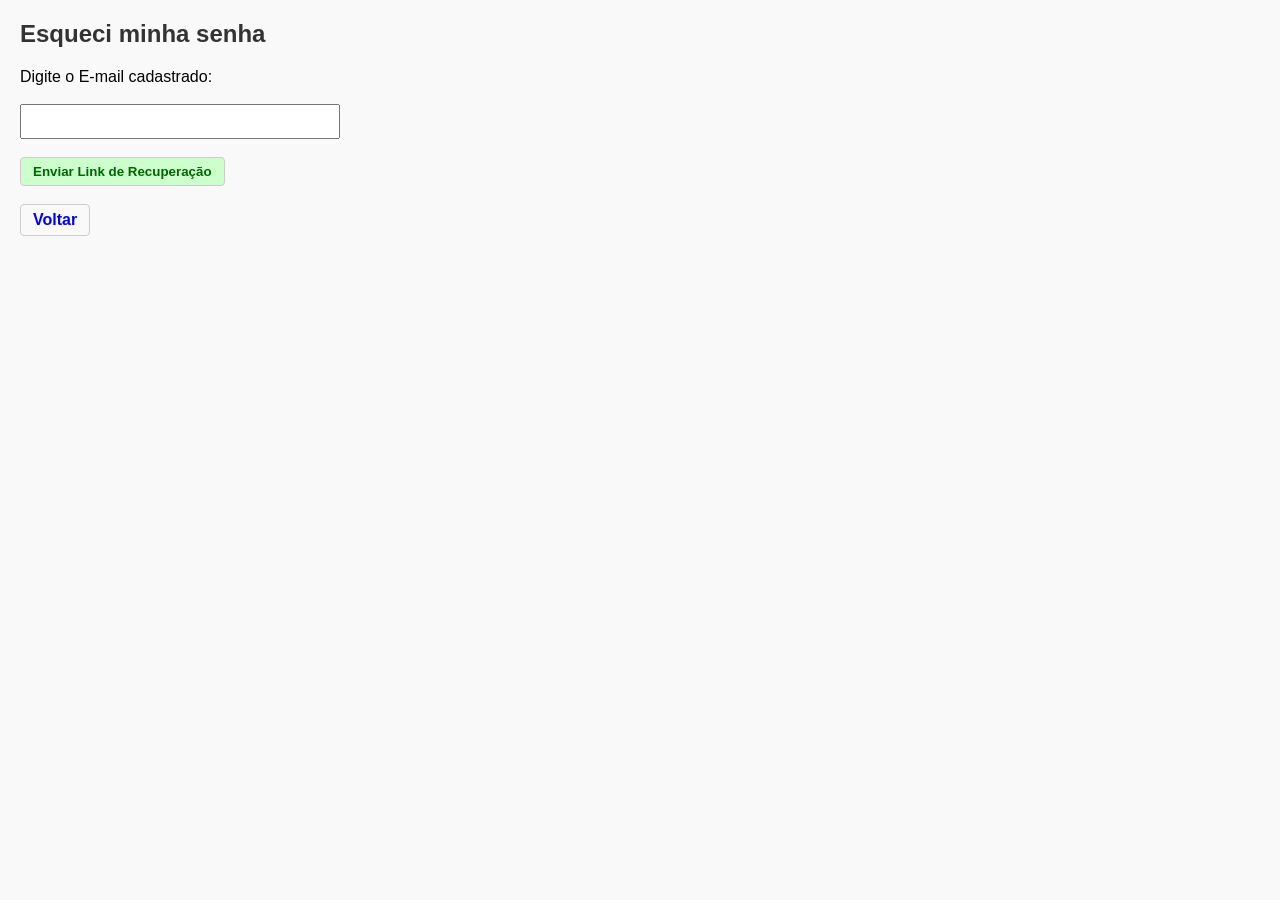
==== Pharmaceutical_System/src/main/webapp/esqueciSenha.html @ 00a546d7 "Commit: Recuperação de Senha implementada (não testado com SQL)" ====
<!DOCTYPE html>
<html>
<head>
    <meta charset="UTF-8">
    <title>Recuperar Senha</title>
    <link rel="stylesheet" type="text/css" href="css/style.css">
</head>
<body>
    <h2>Esqueci minha senha</h2>
    
    <form action="EsqueciSenhaServlet" method="POST">
        <label for="email">Digite o E-mail cadastrado:</label><br><br>
        <input type="email" id="email" name="email" required style="padding: 8px; width: 300px;"><br><br>
        
        <button type="submit" class="btn btn-ativar">Enviar Link de Recuperação</button>
    </form>
    
    <br>
    <a href="index.html" class="btn">Voltar</a>
</body>
</html>
---- Pharmaceutical_System/src/main/webapp/css/style.css ----
/* src/main/webapp/css/style.css */

body { 
    font-family: Arial, sans-serif; 
    margin: 20px; 
    background-color: #f9f9f9;
}

h2 {
    color: #333;
}

table { 
    border-collapse: collapse; 
    width: 80%; 
    margin-top: 10px; 
    background-color: white;
    box-shadow: 0 0 10px rgba(0,0,0,0.1);
}

th, td { 
    border: 1px solid #ddd; 
    padding: 12px; 
    text-align: left; 
}

th { 
    background-color: #4CAF50; 
    color: white;
}

.ativo { 
    color: green; 
    font-weight: bold; 
}

.inativo { 
    color: red; 
    font-weight: bold; 
}

.btn { 
    padding: 6px 12px; 
    text-decoration: none; 
    border: 1px solid #ccc; 
    border-radius: 4px; 
    font-weight: bold;
    display: inline-block;
}

.btn-desativar {
    background-color: #ffcccc; 
    color: #cc0000; 
}

.btn-desativar:hover { background-color: #ff9999; }

.btn-ativar {
    background-color: #ccffcc; 
    color: #006600; 
}

.btn-ativar:hover { background-color: #99ff99; }

/* --- Estilos do Dashboard (index.html) --- */

.dashboard-container {
    max-width: 900px;
    margin: 40px auto;
    padding: 20px;
    background-color: #fff;
    border-radius: 8px;
    box-shadow: 0 4px 15px rgba(0,0,0,0.1);
}

.secao-menu {
    margin-bottom: 30px;
    padding-bottom: 20px;
    border-bottom: 1px solid #eee;
}

.secao-menu h3 {
    color: #444;
    border-left: 4px solid #007BFF;
    padding-left: 10px;
    margin-bottom: 15px;
}

.menu-grid {
    display: flex;
    flex-wrap: wrap;
    gap: 15px;
}

/* Botão Azul Original */
.btn-original {
    background-color: #007BFF !important;
    color: white !important;
    border: none;
}
.btn-original:hover { 
    background-color: #0056b3 !important; 
}

/* Botões Desabilitados */
.em-breve {
    background-color: #6c757d !important;
    cursor: not-allowed;
    opacity: 0.6;
    color: white !important;
}
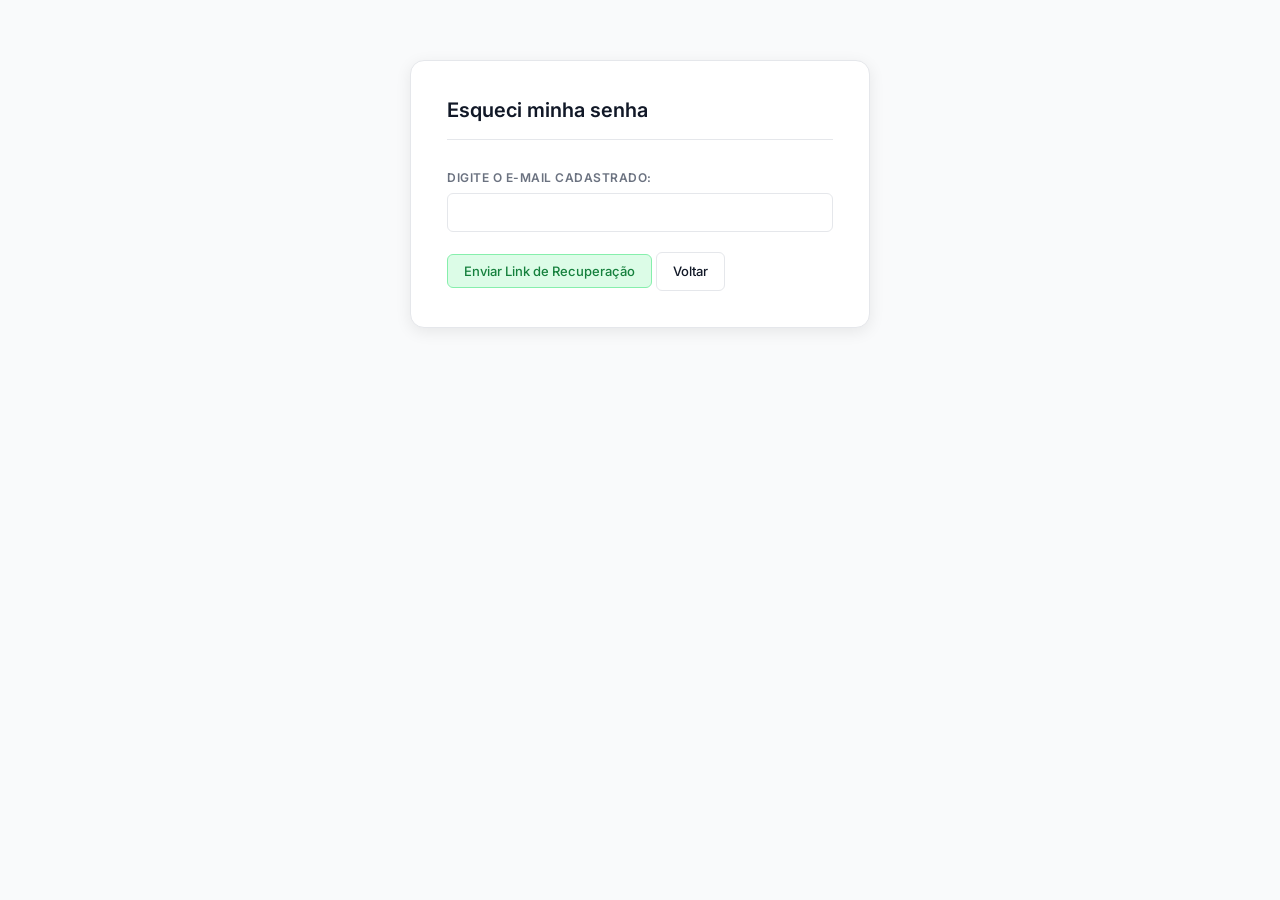
==== commit ae4b696a: "Commit: Classe LOG simples e outras melhorias" ====
--- a/Pharmaceutical_System/src/main/webapp/esqueciSenha.html
+++ b/Pharmaceutical_System/src/main/webapp/esqueciSenha.html
@@ -6,16 +6,18 @@
     <link rel="stylesheet" type="text/css" href="css/style.css">
 </head>
 <body>
-    <h2>Esqueci minha senha</h2>
-    
-    <form action="EsqueciSenhaServlet" method="POST">
-        <label for="email">Digite o E-mail cadastrado:</label><br><br>
-        <input type="email" id="email" name="email" required style="padding: 8px; width: 300px;"><br><br>
-        
-        <button type="submit" class="btn btn-ativar">Enviar Link de Recuperação</button>
-    </form>
-    
-    <br>
-    <a href="index.html" class="btn">Voltar</a>
+    <div class="container">
+        <h2>Esqueci minha senha</h2>
+
+        <form action="EsqueciSenhaServlet" method="POST">
+            <label for="email">Digite o e-mail cadastrado:</label>
+            <input type="email" id="email" name="email" required>
+
+            <div style="margin-top: 20px;">
+                <button type="submit" class="btn btn-ativar">Enviar Link de Recuperação</button>
+                <a href="login.jsp" class="btn">Voltar</a>
+            </div>
+        </form>
+    </div>
 </body>
 </html>
--- a/Pharmaceutical_System/src/main/webapp/css/style.css
+++ b/Pharmaceutical_System/src/main/webapp/css/style.css
@@ -1,111 +1,463 @@
 /* src/main/webapp/css/style.css */
 
-body { 
-    font-family: Arial, sans-serif; 
-    margin: 20px; 
-    background-color: #f9f9f9;
-}
-
-h2 {
-    color: #333;
-}
-
-table { 
-    border-collapse: collapse; 
-    width: 80%; 
-    margin-top: 10px; 
-    background-color: white;
-    box-shadow: 0 0 10px rgba(0,0,0,0.1);
-}
-
-th, td { 
-    border: 1px solid #ddd; 
-    padding: 12px; 
-    text-align: left; 
-}
-
-th { 
-    background-color: #4CAF50; 
+/* =============================================
+   IMPORTS & VARIÁVEIS
+   ============================================= */
+@import url('https://fonts.googleapis.com/css2?family=Inter:wght@400;500;600;700&display=swap');
+
+:root {
+    --verde:         #16a34a;
+    --verde-escuro:  #15803d;
+    --verde-claro:   #dcfce7;
+    --vermelho:      #dc2626;
+    --vermelho-claro:#fee2e2;
+    --azul:          #2563eb;
+    --azul-claro:    #dbeafe;
+    --texto:         #111827;
+    --texto-suave:   #6b7280;
+    --borda:         #e5e7eb;
+    --fundo:         #f9fafb;
+    --branco:        #ffffff;
+    --radius-sm:     6px;
+    --radius:        10px;
+    --radius-lg:     14px;
+    --sombra-sm:     0 1px 3px rgba(0,0,0,0.08);
+    --sombra:        0 4px 16px rgba(0,0,0,0.08);
+    --sombra-lg:     0 8px 32px rgba(0,0,0,0.10);
+    --transition:    0.18s ease;
+}
+
+/* =============================================
+   RESET & BASE
+   ============================================= */
+*, *::before, *::after {
+    box-sizing: border-box;
+    margin: 0;
+    padding: 0;
+}
+
+body {
+    font-family: 'Inter', system-ui, sans-serif;
+    background-color: var(--fundo);
+    color: var(--texto);
+    font-size: 15px;
+    line-height: 1.6;
+    -webkit-font-smoothing: antialiased;
+}
+
+h1, h2, h3 {
+    font-weight: 600;
+    line-height: 1.3;
+    color: var(--texto);
+}
+
+/* =============================================
+   HEADER (home.jsp)
+   ============================================= */
+header {
+    background-color: var(--verde);
+    padding: 14px 32px;
+    display: flex;
+    justify-content: space-between;
+    align-items: center;
+    box-shadow: 0 2px 8px rgba(0,0,0,0.12);
+}
+
+header .marca {
+    font-weight: 700;
+    font-size: 16px;
     color: white;
-}
-
-.ativo { 
-    color: green; 
-    font-weight: bold; 
-}
-
-.inativo { 
-    color: red; 
-    font-weight: bold; 
-}
-
-.btn { 
-    padding: 6px 12px; 
-    text-decoration: none; 
-    border: 1px solid #ccc; 
-    border-radius: 4px; 
-    font-weight: bold;
-    display: inline-block;
+    letter-spacing: 0.3px;
+}
+
+.user-info {
+    font-size: 14px;
+    color: rgba(255,255,255,0.88);
+    display: flex;
+    align-items: center;
+    gap: 10px;
+}
+
+.user-info strong {
+    color: white;
+    font-weight: 600;
+}
+
+.user-info a {
+    color: rgba(255,255,255,0.75);
+    text-decoration: none;
+    font-size: 13px;
+    border: 1px solid rgba(255,255,255,0.35);
+    padding: 3px 10px;
+    border-radius: 20px;
+    transition: background var(--transition);
+}
+
+.user-info a:hover {
+    background: rgba(255,255,255,0.15);
+    color: white;
+}
+
+/* =============================================
+   CONTAINERS
+   ============================================= */
+.container {
+    max-width: 460px;
+    margin: 60px auto;
+    padding: 36px;
+    background: var(--branco);
+    border-radius: var(--radius-lg);
+    box-shadow: var(--sombra);
+    border: 1px solid var(--borda);
+}
+
+.container h2 {
+    font-size: 20px;
+    margin-bottom: 28px;
+    padding-bottom: 16px;
+    border-bottom: 1px solid var(--borda);
+}
+
+.container-wide {
+    max-width: 980px;
+    margin: 40px auto;
+    padding: 36px;
+    background: var(--branco);
+    border-radius: var(--radius-lg);
+    box-shadow: var(--sombra);
+    border: 1px solid var(--borda);
+}
+
+/* =============================================
+   LOGIN
+   ============================================= */
+.login-container {
+    max-width: 380px;
+    margin: 90px auto;
+    padding: 40px 36px;
+    background: var(--branco);
+    border-radius: var(--radius-lg);
+    box-shadow: var(--sombra-lg);
+    border: 1px solid var(--borda);
+    text-align: center;
+}
+
+.login-container h2 {
+    font-size: 22px;
+    color: var(--verde);
+    margin-bottom: 8px;
+}
+
+.login-container .subtitulo {
+    font-size: 13px;
+    color: var(--texto-suave);
+    margin-bottom: 28px;
+}
+
+.links-uteis {
+    margin-top: 18px;
+    font-size: 13px;
+    color: var(--texto-suave);
+}
+
+.links-uteis a {
+    color: var(--azul);
+    text-decoration: none;
+    font-weight: 500;
+}
+
+.links-uteis a:hover {
+    text-decoration: underline;
+}
+
+/* =============================================
+   DASHBOARD (home.jsp)
+   ============================================= */
+.container-dashboard {
+    max-width: 920px;
+    margin: 48px auto;
+    padding: 0 24px;
+}
+
+.container-dashboard h1 {
+    font-size: 22px;
+    margin-bottom: 6px;
+}
+
+.container-dashboard .subtitulo {
+    color: var(--texto-suave);
+    font-size: 14px;
+    margin-bottom: 32px;
+}
+
+.grid-opcoes {
+    display: grid;
+    grid-template-columns: repeat(auto-fit, minmax(220px, 1fr));
+    gap: 18px;
+}
+
+.card-opcao {
+    display: block;
+    background: var(--branco);
+    border: 1px solid var(--borda);
+    border-radius: var(--radius);
+    padding: 26px 22px;
+    text-decoration: none;
+    color: var(--texto);
+    box-shadow: var(--sombra-sm);
+    transition: transform var(--transition), box-shadow var(--transition), border-color var(--transition);
+    position: relative;
+    overflow: hidden;
+}
+
+.card-opcao::before {
+    content: '';
+    position: absolute;
+    top: 0; left: 0;
+    width: 3px; height: 100%;
+    background: var(--verde);
+    opacity: 0;
+    transition: opacity var(--transition);
+}
+
+.card-opcao:hover {
+    transform: translateY(-3px);
+    box-shadow: var(--sombra);
+    border-color: #d1fae5;
+}
+
+.card-opcao:hover::before {
+    opacity: 1;
+}
+
+.card-opcao h3 {
+    font-size: 15px;
+    margin-bottom: 6px;
+    color: var(--texto);
+}
+
+.card-opcao p {
+    font-size: 13px;
+    color: var(--texto-suave);
+    margin: 0;
+}
+
+/* =============================================
+   FORMULÁRIOS
+   ============================================= */
+.form-group {
+    margin-bottom: 18px;
+}
+
+label {
+    display: block;
+    font-size: 12px;
+    font-weight: 600;
+    color: var(--texto-suave);
+    margin-bottom: 6px;
+    text-transform: uppercase;
+    letter-spacing: 0.5px;
+}
+
+input[type="text"],
+input[type="email"],
+input[type="password"],
+select {
+    width: 100%;
+    padding: 10px 13px;
+    border: 1px solid var(--borda);
+    border-radius: var(--radius-sm);
+    font-size: 14px;
+    font-family: inherit;
+    background: var(--branco);
+    color: var(--texto);
+    transition: border-color var(--transition), box-shadow var(--transition);
+    appearance: none;
+}
+
+input:focus,
+select:focus {
+    outline: none;
+    border-color: var(--verde);
+    box-shadow: 0 0 0 3px rgba(22, 163, 74, 0.12);
+}
+
+input::placeholder {
+    color: #c4c9d4;
+}
+
+/* =============================================
+   MENSAGENS DE FEEDBACK
+   ============================================= */
+.erro {
+    background: var(--vermelho-claro);
+    color: var(--vermelho);
+    border: 1px solid #fca5a5;
+    border-radius: var(--radius-sm);
+    padding: 11px 16px;
+    margin-bottom: 20px;
+    font-size: 14px;
+    font-weight: 500;
+}
+
+.sucesso {
+    background: var(--verde-claro);
+    color: var(--verde-escuro);
+    border: 1px solid #86efac;
+    border-radius: var(--radius-sm);
+    padding: 11px 16px;
+    margin-bottom: 20px;
+    font-size: 14px;
+    font-weight: 500;
+}
+
+/* =============================================
+   CARD NOVA SENHA
+   ============================================= */
+.card-senha {
+    max-width: 400px;
+    margin: 80px auto;
+    padding: 36px;
+    background: var(--branco);
+    border-radius: var(--radius-lg);
+    box-shadow: var(--sombra-lg);
+    border: 1px solid var(--borda);
+    text-align: center;
+}
+
+.card-senha h2 {
+    font-size: 20px;
+    color: var(--verde);
+    margin-bottom: 8px;
+}
+
+/* =============================================
+   TABELA
+   ============================================= */
+table {
+    border-collapse: collapse;
+    width: 100%;
+    margin-top: 20px;
+    font-size: 14px;
+    border-radius: var(--radius);
+    overflow: hidden;
+    box-shadow: var(--sombra-sm);
+}
+
+th {
+    background-color: var(--verde);
+    color: white;
+    font-weight: 600;
+    font-size: 12px;
+    text-transform: uppercase;
+    letter-spacing: 0.5px;
+    padding: 13px 16px;
+    text-align: left;
+}
+
+td {
+    padding: 12px 16px;
+    border-bottom: 1px solid var(--borda);
+    color: var(--texto);
+}
+
+tr:last-child td {
+    border-bottom: none;
+}
+
+tr:hover td {
+    background-color: #f0fdf4;
+}
+
+.ativo {
+    color: var(--verde);
+    font-weight: 600;
+    font-size: 13px;
+}
+
+.inativo {
+    color: var(--vermelho);
+    font-weight: 600;
+    font-size: 13px;
+}
+
+/* =============================================
+   BOTÕES
+   ============================================= */
+.btn {
+    display: inline-flex;
+    align-items: center;
+    gap: 6px;
+    padding: 8px 16px;
+    font-size: 13px;
+    font-weight: 500;
+    font-family: inherit;
+    text-decoration: none;
+    border: 1px solid var(--borda);
+    border-radius: var(--radius-sm);
+    cursor: pointer;
+    background: var(--branco);
+    color: var(--texto);
+    transition: background var(--transition), border-color var(--transition), transform var(--transition);
+    white-space: nowrap;
+}
+
+.btn:hover {
+    background: var(--fundo);
+    border-color: #d1d5db;
+    transform: translateY(-1px);
+}
+
+.btn:active {
+    transform: translateY(0);
+}
+
+.btn-salvar {
+    background: var(--verde);
+    color: white;
+    border-color: var(--verde);
+}
+
+.btn-salvar:hover {
+    background: var(--verde-escuro);
+    border-color: var(--verde-escuro);
+}
+
+.btn-ativar {
+    background: var(--verde-claro);
+    color: var(--verde-escuro);
+    border-color: #86efac;
+}
+
+.btn-ativar:hover {
+    background: #bbf7d0;
 }
 
 .btn-desativar {
-    background-color: #ffcccc; 
-    color: #cc0000; 
-}
-
-.btn-desativar:hover { background-color: #ff9999; }
-
-.btn-ativar {
-    background-color: #ccffcc; 
-    color: #006600; 
-}
-
-.btn-ativar:hover { background-color: #99ff99; }
-
-/* --- Estilos do Dashboard (index.html) --- */
-
-.dashboard-container {
-    max-width: 900px;
-    margin: 40px auto;
-    padding: 20px;
-    background-color: #fff;
-    border-radius: 8px;
-    box-shadow: 0 4px 15px rgba(0,0,0,0.1);
-}
-
-.secao-menu {
-    margin-bottom: 30px;
-    padding-bottom: 20px;
-    border-bottom: 1px solid #eee;
-}
-
-.secao-menu h3 {
-    color: #444;
-    border-left: 4px solid #007BFF;
-    padding-left: 10px;
-    margin-bottom: 15px;
-}
-
-.menu-grid {
-    display: flex;
-    flex-wrap: wrap;
-    gap: 15px;
-}
-
-/* Botão Azul Original */
-.btn-original {
-    background-color: #007BFF !important;
-    color: white !important;
-    border: none;
-}
-.btn-original:hover { 
-    background-color: #0056b3 !important; 
-}
-
-/* Botões Desabilitados */
+    background: var(--vermelho-claro);
+    color: var(--vermelho);
+    border-color: #fca5a5;
+}
+
+.btn-desativar:hover {
+    background: #fecaca;
+}
+
+.btn-editar {
+    background: var(--azul-claro);
+    color: var(--azul);
+    border-color: #93c5fd;
+}
+
+.btn-editar:hover {
+    background: #bfdbfe;
+}
+
+/* =============================================
+   UTILITÁRIOS
+   ============================================= */
 .em-breve {
-    background-color: #6c757d !important;
+    opacity: 0.45;
     cursor: not-allowed;
-    opacity: 0.6;
-    color: white !important;
+    pointer-events: none;
 }
